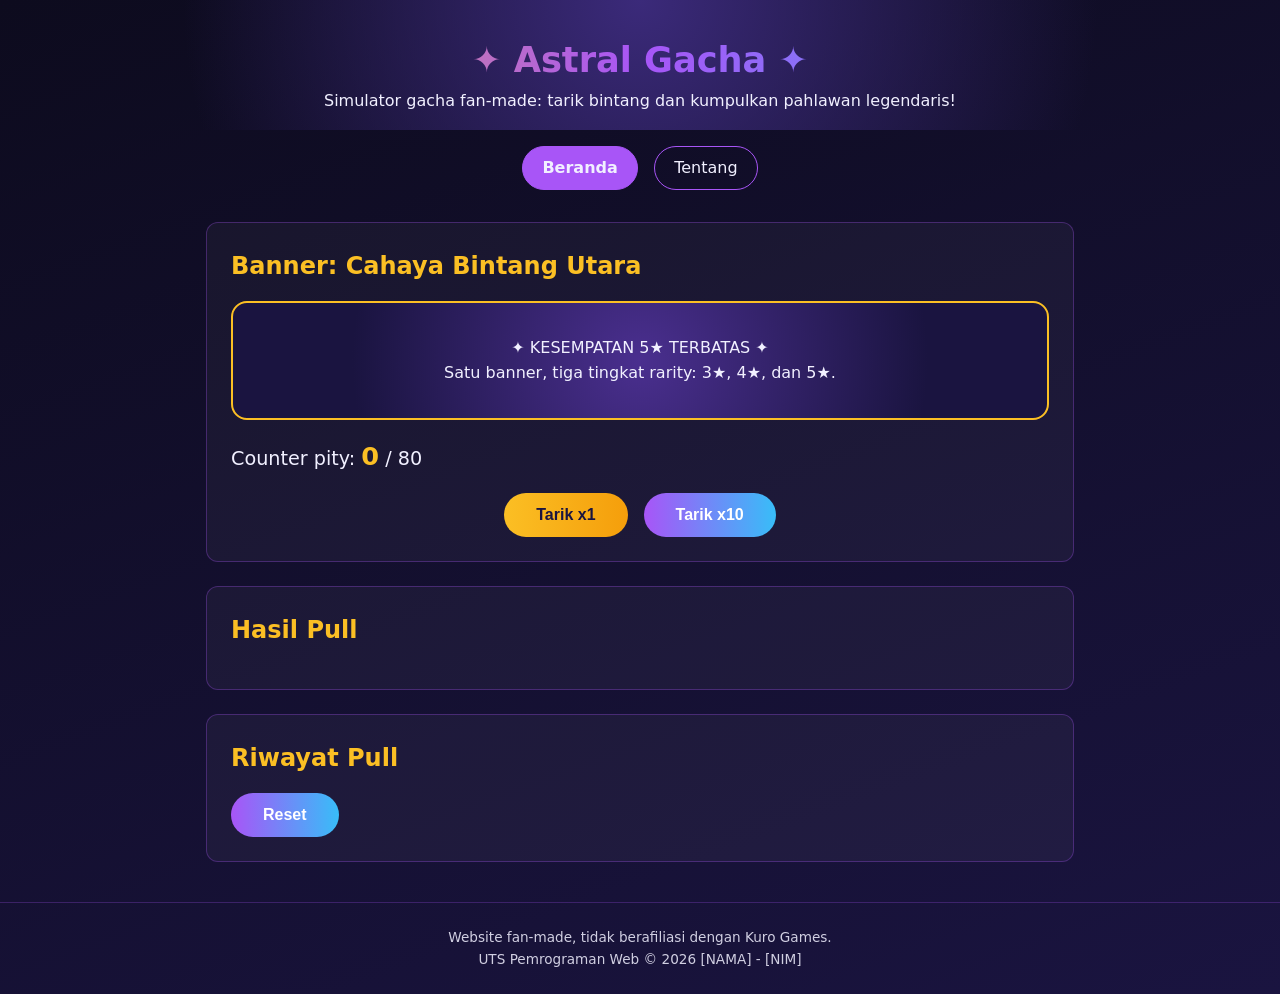
==== index.html @ a4a5da6b "first commit" ====
<!DOCTYPE html>
<html lang="id">
<head>
  <meta charset="UTF-8">
  <meta name="viewport" content="width=device-width, initial-scale=1.0">
  <title>Astral Gacha - Beranda</title>
  <link rel="preconnect" href="https://fonts.googleapis.com">
  <link rel="preconnect" href="https://fonts.gstatic.com" crossorigin>
  <link href="https://fonts.googleapis.com/css2?family=Cinzel:wght@600;700&amp;display=swap" rel="stylesheet">
  <link rel="stylesheet" href="css/style.css">
</head>
<body>
  <header>
    <h1>✦ Astral Gacha ✦</h1>
    <p>Simulator gacha fan-made: tarik bintang dan kumpulkan pahlawan legendaris!</p>
  </header>

  <nav>
    <a href="index.html" class="aktif" aria-current="page">Beranda</a>
    <a href="tentang.html">Tentang</a>
  </nav>

  <main>
    <section>
      <h2>Banner: Cahaya Bintang Utara</h2>
      <div class="banner">
        <p class="banner-judul">✦ KESEMPATAN 5★ TERBATAS ✦</p>
        <p>Satu banner, tiga tingkat rarity: 3★, 4★, dan 5★.</p>
      </div>
      <p class="pity">Counter pity: <span id="pity-count">0</span> / 80</p>
      <div class="tombol-grup">
        <button id="tarik-x1" type="button">Tarik x1</button>
        <button id="tarik-x10" class="btn-kedua" type="button">Tarik x10</button>
      </div>
    </section>

    <section>
      <h2>Hasil Pull</h2>
      <div id="hasil" class="hasil"></div>
    </section>

    <section>
      <h2>Riwayat Pull</h2>
      <button id="reset" class="btn-kedua" type="button">Reset</button>
      <ul id="riwayat" class="riwayat"></ul>
    </section>
  </main>

  <footer>
    <p>Website fan-made, tidak berafiliasi dengan Kuro Games.</p>
    <p>UTS Pemrograman Web &copy; 2026 [NAMA] - [NIM]</p>
  </footer>

  <script src="js/script.js"></script>
</body>
</html>
---- css/style.css ----
/* Palet warna tema fantasi gelap */
:root {
  --bg1: #0d0b1e;
  --bg2: #1a1440;
  --ungu: #a855f7;
  --biru: #38bdf8;
  --emas: #fbbf24;
  --teks: #f1f0ff;
  --kartu: #211b4d;
}

/* Reset dan font dasar */
* {
  margin: 0;
  padding: 0;
  box-sizing: border-box;
}

body {
  font-family: "Segoe UI", system-ui, sans-serif;
  color: var(--teks);
  background: linear-gradient(160deg, var(--bg1), var(--bg2));
  min-height: 100vh;
  line-height: 1.6;
}

/* Header tiap halaman */
header {
  text-align: center;
  padding: 2rem 1rem 1rem;
  background: radial-gradient(circle at top, #3b2a7a 0%, transparent 70%);
}

header h1 {
  font-size: 2.2rem;
  background: linear-gradient(90deg, var(--emas), var(--ungu), var(--biru));
  -webkit-background-clip: text;
  background-clip: text;
  color: transparent;
}

/* Navigasi */
nav {
  display: flex;
  justify-content: center;
  gap: 1rem;
  padding: 1rem;
}

nav a {
  color: var(--teks);
  text-decoration: none;
  padding: 0.5rem 1.2rem;
  border: 1px solid var(--ungu);
  border-radius: 999px;
  transition: background 0.3s, transform 0.2s;
}

nav a:hover {
  background: var(--ungu);
  transform: translateY(-2px);
}

nav a.aktif {
  background: var(--ungu);
  font-weight: bold;
}

/* Konten utama */
main {
  max-width: 900px;
  margin: 0 auto;
  padding: 1rem;
}

section {
  background: rgba(255, 255, 255, 0.04);
  border: 1px solid rgba(168, 85, 247, 0.3);
  border-radius: 12px;
  padding: 1.5rem;
  margin-bottom: 1.5rem;
}

section h2 {
  color: var(--emas);
  margin-bottom: 1rem;
}

/* Area banner */
.banner {
  text-align: center;
  padding: 2rem 1rem;
  border: 2px solid var(--emas);
  border-radius: 16px;
  background: radial-gradient(circle, #4a2f8f 0%, #1a1440 70%);
}

/* Counter pity */
.pity {
  font-size: 1.2rem;
  margin: 1rem 0;
}

.pity span {
  color: var(--emas);
  font-weight: bold;
  font-size: 1.6rem;
}

/* Tombol pull */
.tombol-grup {
  display: flex;
  gap: 1rem;
  justify-content: center;
  margin-top: 1rem;
  flex-wrap: wrap;
}

button {
  padding: 0.8rem 2rem;
  font-size: 1rem;
  font-weight: bold;
  border: none;
  border-radius: 999px;
  cursor: pointer;
  color: #1a1440;
  background: linear-gradient(90deg, var(--emas), #f59e0b);
  transition: transform 0.15s, box-shadow 0.3s;
}

/* Efek tekan pada tombol */
button:hover {
  box-shadow: 0 0 20px var(--emas);
}

button:active {
  transform: scale(0.94);
}

button.btn-kedua {
  background: linear-gradient(90deg, var(--ungu), var(--biru));
  color: white;
}

button.btn-kedua:hover {
  box-shadow: 0 0 20px var(--ungu);
}

/* Animasi teks saat pull */
.animasi-pull {
  animation: denyut 1s ease-in-out;
}

@keyframes denyut {
  0% { opacity: 0.2; transform: scale(0.9); }
  50% { opacity: 1; transform: scale(1.05); }
  100% { opacity: 1; transform: scale(1); }
}

/* Grid hasil pull */
.hasil {
  display: grid;
  grid-template-columns: repeat(auto-fill, minmax(140px, 1fr));
  gap: 1rem;
  margin-top: 1rem;
}

/* Kartu karakter */
.kartu {
  background: var(--kartu);
  border-radius: 12px;
  padding: 1rem;
  text-align: center;
  opacity: 0;
  animation: muncul 0.5s ease forwards;
}

/* Kartu muncul bertahap */
@keyframes muncul {
  from { opacity: 0; transform: translateY(20px); }
  to { opacity: 1; transform: translateY(0); }
}

/* Hover kartu terangkat halus */
.kartu:hover {
  transform: translateY(-6px) scale(1.03);
  transition: transform 0.3s;
}

/* Glow sesuai rarity */
.rarity-3 {
  border: 2px solid var(--biru);
  box-shadow: 0 0 8px rgba(56, 189, 248, 0.4);
}

.rarity-4 {
  border: 2px solid var(--ungu);
  box-shadow: 0 0 18px rgba(168, 85, 247, 0.8);
}

.rarity-5 {
  border: 2px solid var(--emas);
  box-shadow: 0 0 28px rgba(251, 191, 36, 0.9);
  animation: muncul 0.5s ease forwards, kilau 1.5s ease-in-out infinite alternate;
}

/* Efek berkilau kartu 5 bintang */
@keyframes kilau {
  from { box-shadow: 0 0 18px rgba(251, 191, 36, 0.6); }
  to { box-shadow: 0 0 36px rgba(251, 191, 36, 1); }
}

.bintang {
  font-size: 1.3rem;
  letter-spacing: 2px;
}

.rarity-3 .bintang { color: var(--biru); }
.rarity-4 .bintang { color: var(--ungu); }
.rarity-5 .bintang { color: var(--emas); }

/* Gaya teks saat menunggu hasil pull */
.memuat {
  text-align: center;
  color: var(--emas);
  font-size: 1.1rem;
  padding: 2rem;
}

/* Riwayat pull */
.riwayat {
  list-style: none;
  max-height: 200px;
  overflow-y: auto;
}

.riwayat li {
  padding: 0.4rem 0.6rem;
  border-bottom: 1px solid rgba(255, 255, 255, 0.1);
  font-size: 0.9rem;
}

/* Tabel rate */
table {
  width: 100%;
  border-collapse: collapse;
  margin-top: 1rem;
}

th, td {
  border: 1px solid var(--ungu);
  padding: 0.6rem;
  text-align: center;
}

th {
  background: rgba(168, 85, 247, 0.25);
}

/* Form kontak */
form label {
  display: block;
  margin-top: 1rem;
  margin-bottom: 0.3rem;
  font-weight: bold;
}

form input, form textarea {
  width: 100%;
  padding: 0.7rem;
  border-radius: 8px;
  border: 1px solid var(--ungu);
  background: #151032;
  color: var(--teks);
  font-size: 1rem;
}

form button {
  margin-top: 1rem;
}

.error {
  color: #f87171;
  font-size: 0.85rem;
  margin-top: 0.2rem;
}

.sukses {
  color: #4ade80;
  font-weight: bold;
  margin-top: 1rem;
}

/* Footer */
footer {
  text-align: center;
  padding: 1.5rem 1rem;
  font-size: 0.85rem;
  opacity: 0.85;
  border-top: 1px solid rgba(168, 85, 247, 0.3);
}

/* Tampilan HP */
@media (max-width: 600px) {
  header h1 {
    font-size: 1.6rem;
  }

  .hasil {
    grid-template-columns: repeat(2, 1fr);
  }

  button {
    width: 100%;
  }
}
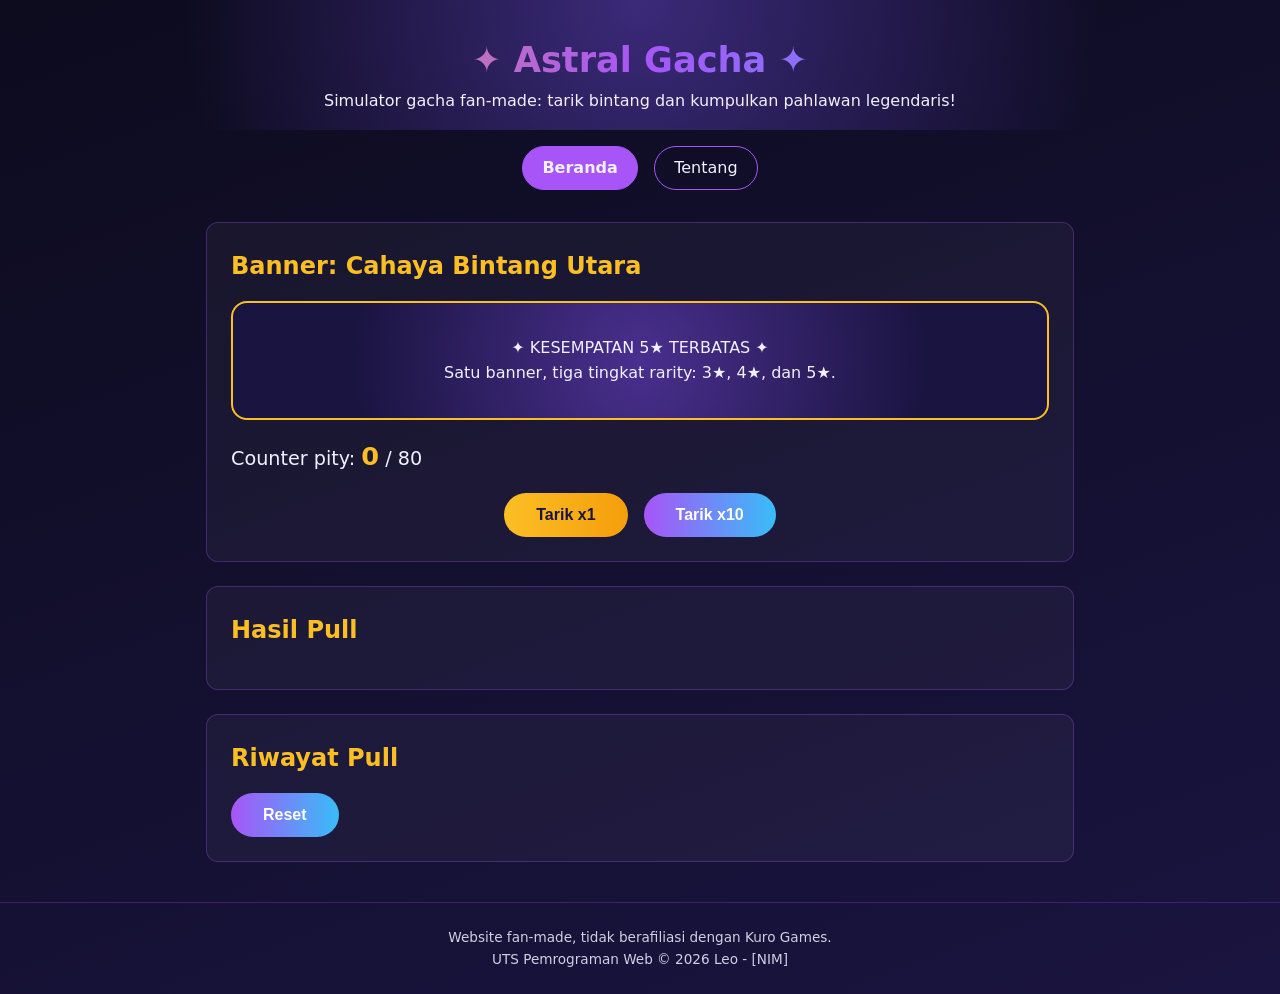
==== commit f31bb3e8: "Ganti placeholder identitas dan link GitHub Pages" ====
--- a/index.html
+++ b/index.html
@@ -48,7 +48,7 @@
 
   <footer>
     <p>Website fan-made, tidak berafiliasi dengan Kuro Games.</p>
-    <p>UTS Pemrograman Web &copy; 2026 [NAMA] - [NIM]</p>
+    <p>UTS Pemrograman Web &copy; 2026 Leo - [NIM]</p>
   </footer>
 
   <script src="js/script.js"></script>
